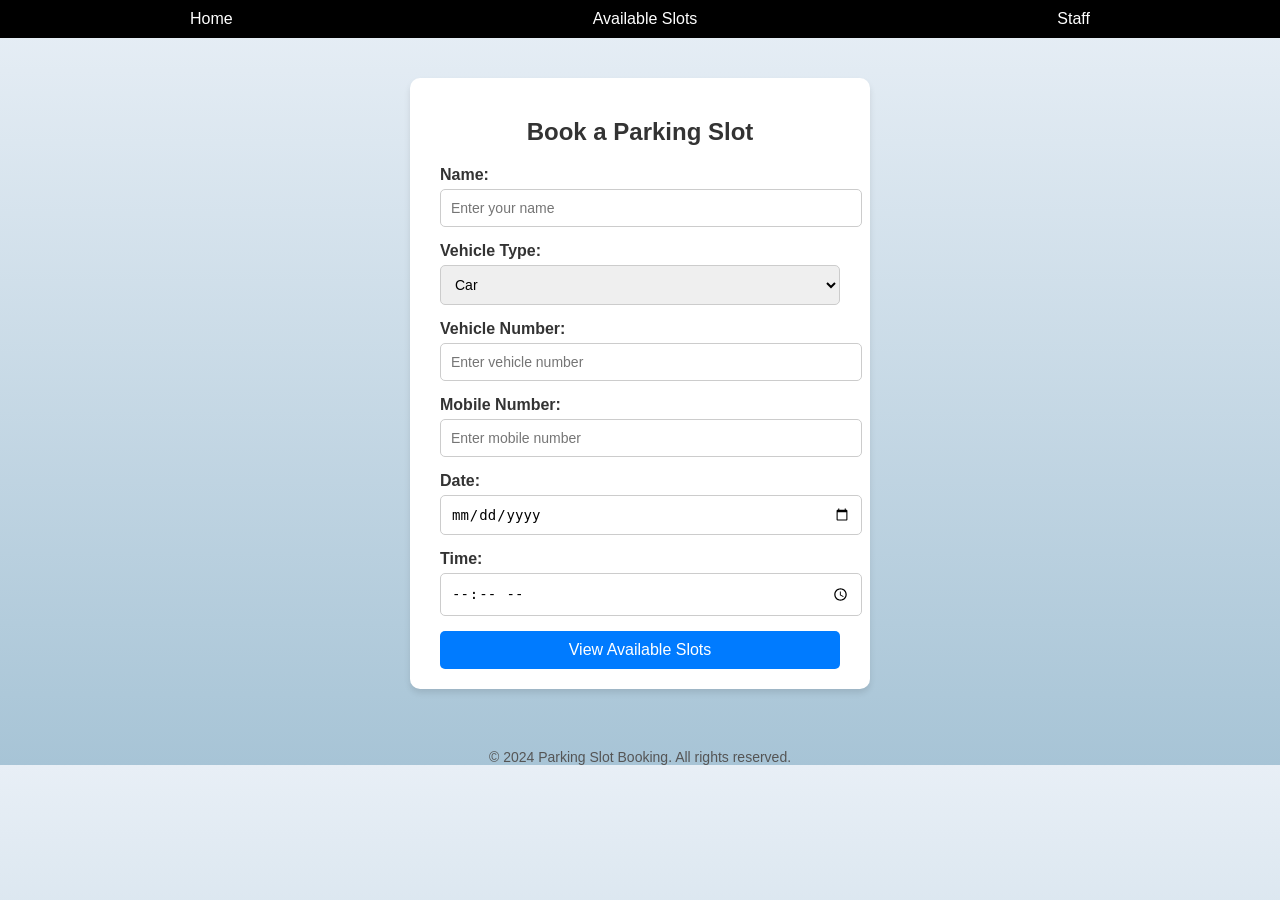
==== index.html @ 0af37538 "ind commit" ====
<!DOCTYPE html>
<html lang="en">
<head>
    <meta charset="UTF-8">
    <meta name="viewport" content="width=device-width, initial-scale=1.0">
    <title>Smart Park - Parking Slot Booking</title>
    <style>
        body {
            font-family: Arial, sans-serif;
            margin: 0;
            padding: 0;
            background: linear-gradient(to bottom, #e8eff6, #a7c4d6);
        }
        nav {
            background: black;
            color: white;
            padding: 10px;
            display: flex;
            justify-content: space-around;
            align-items: center;
        }
        nav a {
            color: white;
            text-decoration: none;
            margin: 0 10px;
        }
        nav a:hover {
            text-decoration: underline;
        }
        .container {
            text-align: center;
            color: #333;
            padding: 20px;
        }
        .form-container, .slots-container {
            display: none;
            max-width: 400px;
            margin: 20px auto;
            background: white;
            padding: 20px 30px;
            border-radius: 10px;
            box-shadow: 0 4px 6px rgba(0, 0, 0, 0.1);
        }
        .form-container.active, .slots-container.active {
            display: block;
        }
        .form-group {
            margin-bottom: 15px;
            text-align: left;
        }
        label {
            display: block;
            font-weight: bold;
            margin-bottom: 5px;
        }
        input, select {
            width: 100%;
            padding: 10px;
            border: 1px solid #ccc;
            border-radius: 5px;
            font-size: 14px;
        }
        button {
            width: 100%;
            padding: 10px;
            background: #007BFF;
            border: none;
            color: white;
            border-radius: 5px;
            cursor: pointer;
            font-size: 16px;
        }
        button:hover {
            background: #0056b3;
        }
        .slot {
            display: inline-block;
            background: white;
            border-radius: 10px;
            box-shadow: 0 4px 6px rgba(0, 0, 0, 0.1);
            margin: 10px;
            padding: 15px;
            width: 300px;
            text-align: left;
            cursor: pointer;
        }
        .available {
            color: green;
            font-weight: bold;
        }
        .full {
            color: red;
            font-weight: bold;
        }
        #modal {
            display: none;
            position: fixed;
            top: 50%;
            left: 50%;
            transform: translate(-50%, -50%);
            width: 80%;
            max-width: 500px;
            background: white;
            border-radius: 10px;
            box-shadow: 0 4px 6px rgba(0, 0, 0, 0.1);
            z-index: 1000;
            padding: 20px;
        }
        #modal h3 {
            margin-top: 0;
        }
        #modal .close-btn {
            float: right;
            font-size: 18px;
            font-weight: bold;
            color: #555;
            cursor: pointer;
        }
        #modal .close-btn:hover {
            color: black;
        }
        #overlay {
            display: none;
            position: fixed;
            top: 0;
            left: 0;
            width: 100%;
            height: 100%;
            background: rgba(0, 0, 0, 0.5);
            z-index: 999;
        }
        footer {
            margin-top: 20px;
            text-align: center;
            font-size: 14px;
            color: #555;
        }
    </style>
</head>
<body>
    <nav>
        <a href="#" onclick="showSection('form-container')">Home</a>
        <a href="#" onclick="showSection('slots-container')">Available Slots</a>
        <a href="#">Staff</a>
    </nav>

    <div class="container">
        <div id="form-container" class="form-container active">
            <h2>Book a Parking Slot</h2>
            <form onsubmit="event.preventDefault(); showSection('slots-container');">
                <div class="form-group">
                    <label for="name">Name:</label>
                    <input type="text" id="name" placeholder="Enter your name" required>
                </div>
                <div class="form-group">
                    <label for="vehicle-type">Vehicle Type:</label>
                    <select id="vehicle-type" required>
                        <option value="car">Car</option>
                        <option value="bike">Bike</option>
                        <option value="van">Van</option>
                    </select>
                </div>
                <div class="form-group">
                    <label for="vehicle-number">Vehicle Number:</label>
                    <input type="text" id="vehicle-number" placeholder="Enter vehicle number" required>
                </div>
                <div class="form-group">
                    <label for="mobile-number">Mobile Number:</label>
                    <input type="tel" id="mobile-number" placeholder="Enter mobile number" required>
                </div>
                <div class="form-group">
                    <label for="date">Date:</label>
                    <input type="date" id="date" required>
                </div>
                <div class="form-group">
                    <label for="time">Time:</label>
                    <input type="time" id="time" required>
                </div>
                <button type="submit">View Available Slots</button>
            </form>
        </div>

        <div id="slots-container" class="slots-container">
            <h2>Available Parking Slots</h2>
            <div class="slot" onclick="openModal('Gachibowli - Miyapur Rd, Whitefields, HITEC City, Kondapur, Telangana 500084')">
                <h3>Parking Slot</h3>
                <p>Address: Gachibowli - Miyapur Rd, Whitefields, HITEC City, Kondapur, Telangana 500084</p>
                <p class="available">Available</p>
            </div>
            <div class="slot" onclick="openModal('RGI AIRPORT, Shamshabad, Hyderabad, Telangana 500409')">
                <h3>Parking Slot</h3>
                <p>Address: RGI AIRPORT, Shamshabad, Hyderabad, Telangana 500409</p>
                <p class="available">Available</p>
            </div>
            <div class="slot" onclick="openModal('Vardhaman College of Engineering')">
                <h3>Parking Slot</h3>
                <p>Address: Vardhaman College of Engineering</p>
                <p class="full">Full</p>
            </div>
        </div>
    </div>

    <div id="overlay" onclick="closeModal()"></div>
    <div id="modal">
        <span class="close-btn" onclick="closeModal()">&times;</span>
        <h3>Parking Slot Details</h3>
        <p id="slot-details"></p>
        <div class="form-group">
            <label for="time-slot">Select Time Slot:</label>
            <input type="time" id="time-slot-start"> to <input type="time" id="time-slot-end">
        </div>
        <button onclick="redirectToPayment()">Book Slot</button>
    </div>

    <footer>
        &copy; 2024 Parking Slot Booking. All rights reserved.
    </footer>

    <script>
        function showSection(sectionId) {
            document.querySelectorAll('.form-container, .slots-container').forEach(section => {
                section.classList.remove('active');
            });
            document.getElementById(sectionId).classList.add('active');
        }

        function openModal(address) {
            document.getElementById('slot-details').innerText = `Address: ${address}`;
            document.getElementById('modal').style.display = 'block';
            document.getElementById('overlay').style.display = 'block';
        }

        function closeModal() {
            document.getElementById('modal').style.display = 'none';
            document.getElementById('overlay').style.display = 'none';
        }

        function redirectToPayment() {
            window.location.href = "https://www.paymentgateway.com";
        }
    </script>
</body>
</html>
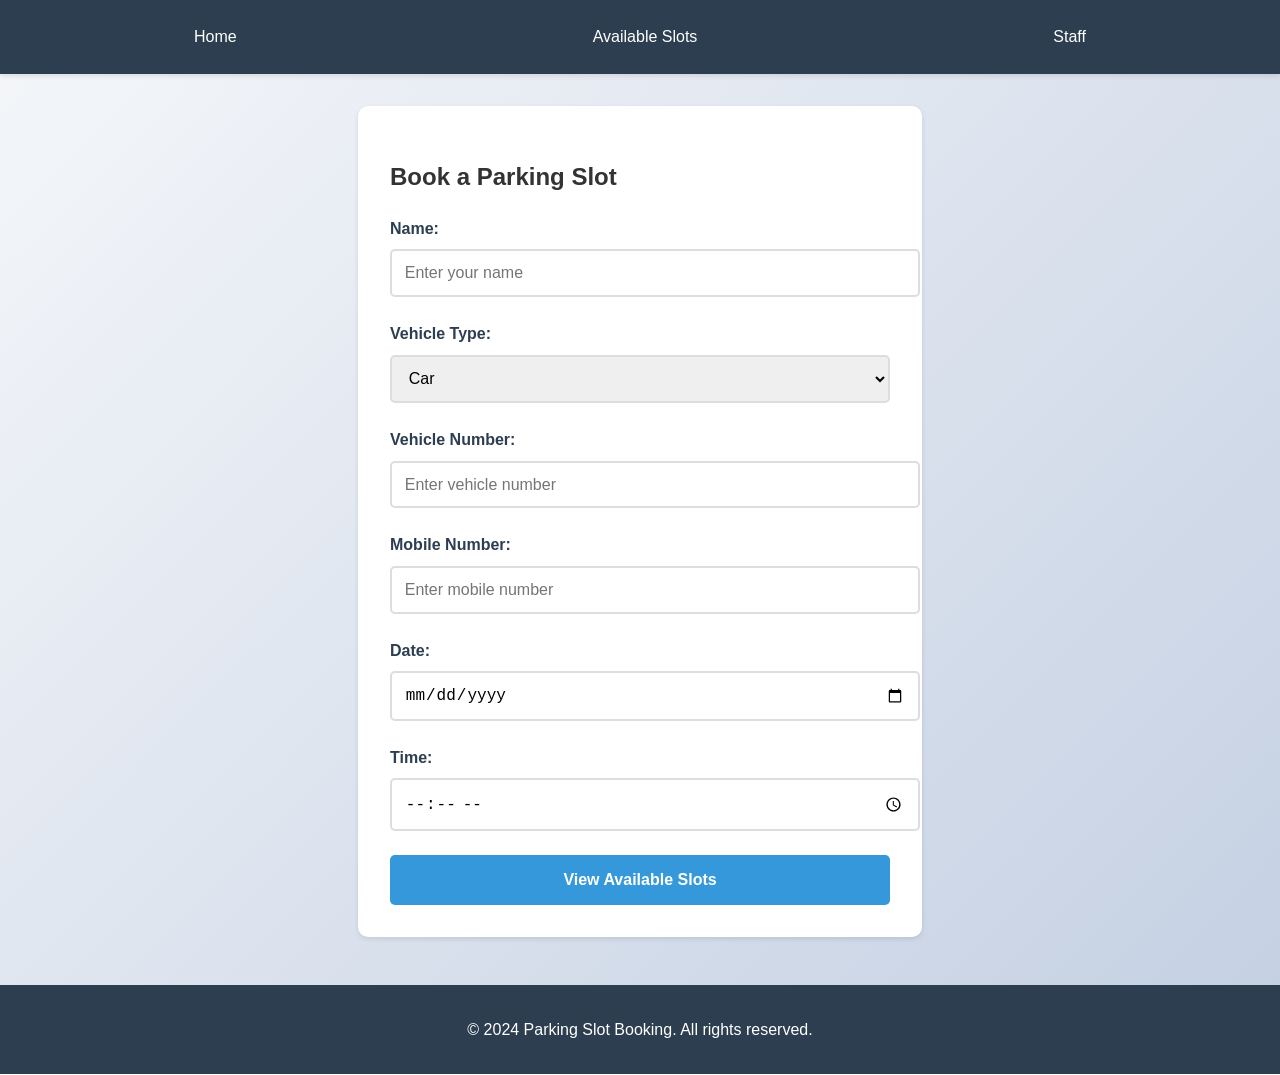
==== commit 4f87cb80: "Add files via upload" ====
--- a/index.html
+++ b/index.html
@@ -4,138 +4,7 @@
     <meta charset="UTF-8">
     <meta name="viewport" content="width=device-width, initial-scale=1.0">
     <title>Smart Park - Parking Slot Booking</title>
-    <style>
-        body {
-            font-family: Arial, sans-serif;
-            margin: 0;
-            padding: 0;
-            background: linear-gradient(to bottom, #e8eff6, #a7c4d6);
-        }
-        nav {
-            background: black;
-            color: white;
-            padding: 10px;
-            display: flex;
-            justify-content: space-around;
-            align-items: center;
-        }
-        nav a {
-            color: white;
-            text-decoration: none;
-            margin: 0 10px;
-        }
-        nav a:hover {
-            text-decoration: underline;
-        }
-        .container {
-            text-align: center;
-            color: #333;
-            padding: 20px;
-        }
-        .form-container, .slots-container {
-            display: none;
-            max-width: 400px;
-            margin: 20px auto;
-            background: white;
-            padding: 20px 30px;
-            border-radius: 10px;
-            box-shadow: 0 4px 6px rgba(0, 0, 0, 0.1);
-        }
-        .form-container.active, .slots-container.active {
-            display: block;
-        }
-        .form-group {
-            margin-bottom: 15px;
-            text-align: left;
-        }
-        label {
-            display: block;
-            font-weight: bold;
-            margin-bottom: 5px;
-        }
-        input, select {
-            width: 100%;
-            padding: 10px;
-            border: 1px solid #ccc;
-            border-radius: 5px;
-            font-size: 14px;
-        }
-        button {
-            width: 100%;
-            padding: 10px;
-            background: #007BFF;
-            border: none;
-            color: white;
-            border-radius: 5px;
-            cursor: pointer;
-            font-size: 16px;
-        }
-        button:hover {
-            background: #0056b3;
-        }
-        .slot {
-            display: inline-block;
-            background: white;
-            border-radius: 10px;
-            box-shadow: 0 4px 6px rgba(0, 0, 0, 0.1);
-            margin: 10px;
-            padding: 15px;
-            width: 300px;
-            text-align: left;
-            cursor: pointer;
-        }
-        .available {
-            color: green;
-            font-weight: bold;
-        }
-        .full {
-            color: red;
-            font-weight: bold;
-        }
-        #modal {
-            display: none;
-            position: fixed;
-            top: 50%;
-            left: 50%;
-            transform: translate(-50%, -50%);
-            width: 80%;
-            max-width: 500px;
-            background: white;
-            border-radius: 10px;
-            box-shadow: 0 4px 6px rgba(0, 0, 0, 0.1);
-            z-index: 1000;
-            padding: 20px;
-        }
-        #modal h3 {
-            margin-top: 0;
-        }
-        #modal .close-btn {
-            float: right;
-            font-size: 18px;
-            font-weight: bold;
-            color: #555;
-            cursor: pointer;
-        }
-        #modal .close-btn:hover {
-            color: black;
-        }
-        #overlay {
-            display: none;
-            position: fixed;
-            top: 0;
-            left: 0;
-            width: 100%;
-            height: 100%;
-            background: rgba(0, 0, 0, 0.5);
-            z-index: 999;
-        }
-        footer {
-            margin-top: 20px;
-            text-align: center;
-            font-size: 14px;
-            color: #555;
-        }
-    </style>
+    <link rel="stylesheet" href="style.css">
 </head>
 <body>
     <nav>
@@ -215,29 +84,7 @@
     <footer>
         &copy; 2024 Parking Slot Booking. All rights reserved.
     </footer>
-
-    <script>
-        function showSection(sectionId) {
-            document.querySelectorAll('.form-container, .slots-container').forEach(section => {
-                section.classList.remove('active');
-            });
-            document.getElementById(sectionId).classList.add('active');
-        }
-
-        function openModal(address) {
-            document.getElementById('slot-details').innerText = `Address: ${address}`;
-            document.getElementById('modal').style.display = 'block';
-            document.getElementById('overlay').style.display = 'block';
-        }
-
-        function closeModal() {
-            document.getElementById('modal').style.display = 'none';
-            document.getElementById('overlay').style.display = 'none';
-        }
-
-        function redirectToPayment() {
-            window.location.href = "https://www.paymentgateway.com";
-        }
-    </script>
+    
+    <script src="script.js "></script>
 </body>
-</html>
+</html>
--- a/style.css
+++ b/style.css
@@ -0,0 +1,239 @@
+:root {
+    --primary-color: #2c3e50;
+    --secondary-color: #3498db;
+    --success-color: #2ecc71;
+    --danger-color: #e74c3c;
+    --text-color: #333;
+    --light-gray: #f5f5f5;
+    --border-color: #ddd;
+    --shadow: 0 2px 5px rgba(0,0,0,0.1);
+}
+
+body {
+    font-family: 'Segoe UI', Tahoma, Geneva, Verdana, sans-serif;
+    margin: 0;
+    padding: 0;
+    background: linear-gradient(135deg, #f5f7fa 0%, #c3cfe2 100%);
+    color: var(--text-color);
+    line-height: 1.6;
+}
+
+nav {
+    background: var(--primary-color);
+    color: white;
+    padding: 1rem;
+    display: flex;
+    justify-content: space-around;
+    align-items: center;
+    box-shadow: var(--shadow);
+    position: sticky;
+    top: 0;
+    z-index: 1000;
+}
+
+nav a {
+    color: white;
+    text-decoration: none;
+    padding: 0.5rem 1rem;
+    border-radius: 4px;
+    transition: background-color 0.3s;
+}
+
+nav a:hover {
+    background-color: rgba(255, 255, 255, 0.1);
+}
+
+.container {
+    max-width: 1200px;
+    margin: 2rem auto;
+    padding: 0 1rem;
+}
+
+.form-container, .slots-container {
+    display: none;
+    max-width: 500px;
+    margin: 2rem auto;
+    padding: 2rem;
+    border-radius: 10px;
+    box-shadow: var(--shadow);
+    background: white;
+}
+
+.form-container.active, .slots-container.active {
+    display: block;
+    animation: fadeIn 0.5s ease-in-out;
+}
+
+@keyframes fadeIn {
+    from { opacity: 0; transform: translateY(-20px); }
+    to { opacity: 1; transform: translateY(0); }
+}
+
+.form-group {
+    margin-bottom: 1.5rem;
+    text-align: left;
+}
+
+label {
+    display: block;
+    font-weight: 600;
+    margin-bottom: 0.5rem;
+    color: var(--primary-color);
+}
+
+input, select {
+    width: 100%;
+    padding: 0.8rem;
+    border: 2px solid var(--border-color);
+    border-radius: 5px;
+    font-size: 1rem;
+    transition: border-color 0.3s;
+}
+
+input:focus, select:focus {
+    outline: none;
+    border-color: var(--secondary-color);
+}
+
+button {
+    width: 100%;
+    padding: 1rem;
+    background: var(--secondary-color);
+    border: none;
+    color: white;
+    border-radius: 5px;
+    cursor: pointer;
+    font-size: 1rem;
+    font-weight: 600;
+    transition: background-color 0.3s;
+}
+
+button:hover {
+    background: #2980b9;
+}
+
+.slot {
+    display: inline-block;
+    background-color: white;
+    border-radius: 10px;
+    box-shadow: var(--shadow);
+    margin: 1rem;
+    padding: 1.5rem;
+    width: 300px;
+    text-align: left;
+    cursor: pointer;
+    transition: transform 0.3s, box-shadow 0.3s;
+}
+
+.slot:hover {
+    transform: translateY(-5px);
+    box-shadow: 0 5px 15px rgba(0,0,0,0.2);
+}
+
+.available {
+    color: var(--success-color);
+    font-weight: 600;
+    display: flex;
+    align-items: center;
+    gap: 0.5rem;
+}
+
+.available::before {
+    content: "•";
+    color: var(--success-color);
+    font-size: 1.5rem;
+}
+
+.full {
+    color: var(--danger-color);
+    font-weight: 600;
+    display: flex;
+    align-items: center;
+    gap: 0.5rem;
+}
+
+.full::before {
+    content: "•";
+    color: var(--danger-color);
+    font-size: 1.5rem;
+}
+
+#modal {
+    display: none;
+    position: fixed;
+    top: 50%;
+    left: 50%;
+    transform: translate(-50%, -50%);
+    width: 90%;
+    max-width: 500px;
+    background: white;
+    border-radius: 10px;
+    box-shadow: 0 5px 15px rgba(0,0,0,0.3);
+    z-index: 1000;
+    padding: 2rem;
+    animation: modalFadeIn 0.3s ease-in-out;
+}
+
+@keyframes modalFadeIn {
+    from { opacity: 0; transform: translate(-50%, -60%); }
+    to { opacity: 1; transform: translate(-50%, -50%); }
+}
+
+#modal h3 {
+    margin-top: 0;
+    color: var(--primary-color);
+    border-bottom: 2px solid var(--light-gray);
+    padding-bottom: 1rem;
+}
+
+#modal .close-btn {
+    position: absolute;
+    right: 1rem;
+    top: 1rem;
+    font-size: 1.5rem;
+    font-weight: bold;
+    color: var(--text-color);
+    cursor: pointer;
+    transition: color 0.3s;
+}
+
+#modal .close-btn:hover {
+    color: var(--danger-color);
+}
+
+#overlay {
+    display: none;
+    position: fixed;
+    top: 0;
+    left: 0;
+    width: 100%;
+    height: 100%;
+    background: rgba(0, 0, 0, 0.5);
+    z-index: 999;
+    backdrop-filter: blur(3px);
+}
+
+footer {
+    margin-top: 3rem;
+    text-align: center;
+    padding: 2rem;
+    background: var(--primary-color);
+    color: white;
+}
+
+@media (max-width: 768px) {
+    nav {
+        flex-direction: column;
+        gap: 1rem;
+    }
+
+    .slot {
+        width: 100%;
+        margin: 1rem 0;
+    }
+
+    #modal {
+        width: 95%;
+        padding: 1.5rem;
+    }
+}
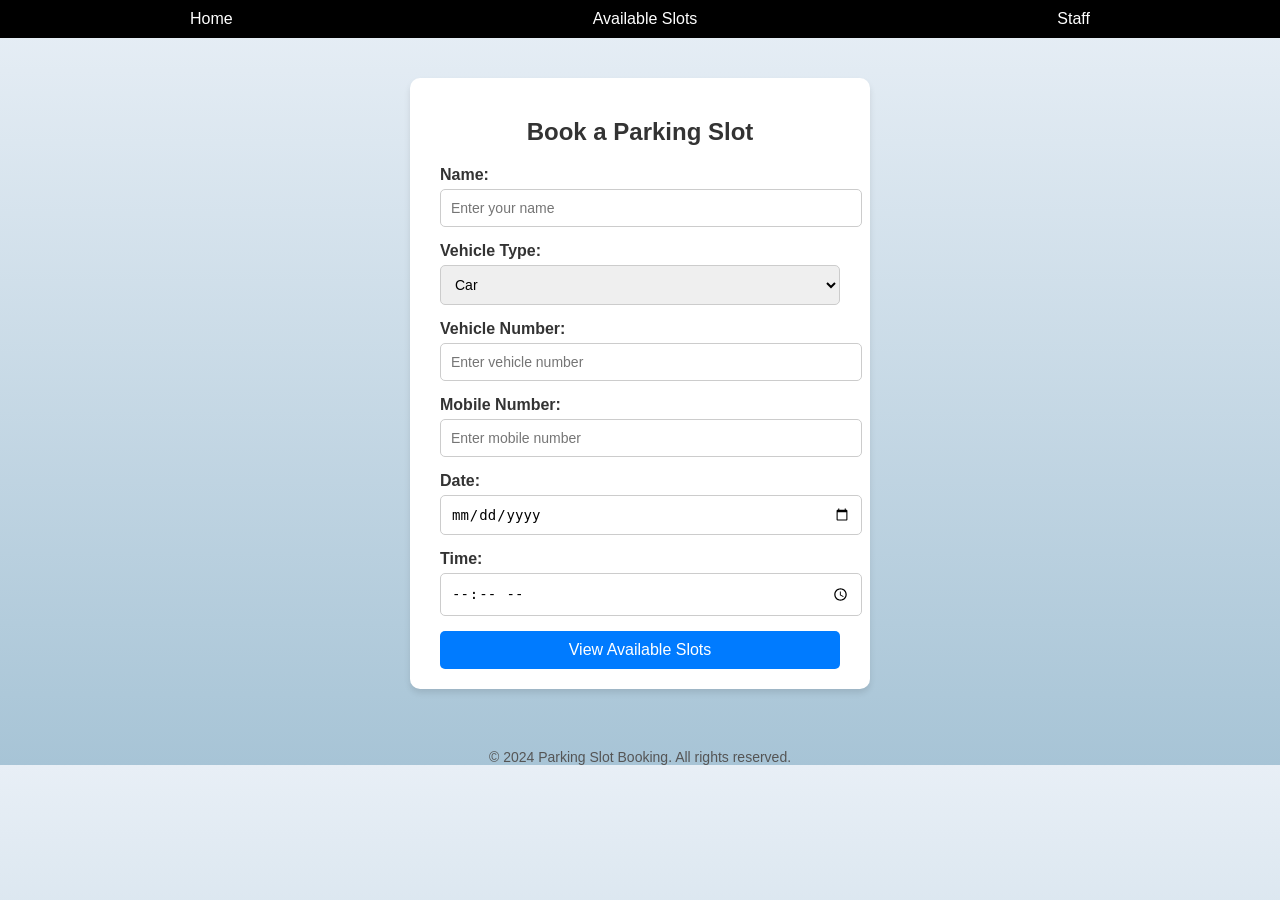
==== commit 2b9d67da: "Update index.html" ====
--- a/index.html
+++ b/index.html
@@ -4,7 +4,138 @@
     <meta charset="UTF-8">
     <meta name="viewport" content="width=device-width, initial-scale=1.0">
     <title>Smart Park - Parking Slot Booking</title>
-    <link rel="stylesheet" href="style.css">
+    <style>
+        body {
+            font-family: Arial, sans-serif;
+            margin: 0;
+            padding: 0;
+            background: linear-gradient(to bottom, #e8eff6, #a7c4d6);
+        }
+        nav {
+            background: black;
+            color: white;
+            padding: 10px;
+            display: flex;
+            justify-content: space-around;
+            align-items: center;
+        }
+        nav a {
+            color: white;
+            text-decoration: none;
+            margin: 0 10px;
+        }
+        nav a:hover {
+            text-decoration: underline;
+        }
+        .container {
+            text-align: center;
+            color: #333;
+            padding: 20px;
+        }
+        .form-container, .slots-container {
+            display: none;
+            max-width: 400px;
+            margin: 20px auto;
+            background: white;
+            padding: 20px 30px;
+            border-radius: 10px;
+            box-shadow: 0 4px 6px rgba(0, 0, 0, 0.1);
+        }
+        .form-container.active, .slots-container.active {
+            display: block;
+        }
+        .form-group {
+            margin-bottom: 15px;
+            text-align: left;
+        }
+        label {
+            display: block;
+            font-weight: bold;
+            margin-bottom: 5px;
+        }
+        input, select {
+            width: 100%;
+            padding: 10px;
+            border: 1px solid #ccc;
+            border-radius: 5px;
+            font-size: 14px;
+        }
+        button {
+            width: 100%;
+            padding: 10px;
+            background: #007BFF;
+            border: none;
+            color: white;
+            border-radius: 5px;
+            cursor: pointer;
+            font-size: 16px;
+        }
+        button:hover {
+            background: #0056b3;
+        }
+        .slot {
+            display: inline-block;
+            background: white;
+            border-radius: 10px;
+            box-shadow: 0 4px 6px rgba(0, 0, 0, 0.1);
+            margin: 10px;
+            padding: 15px;
+            width: 300px;
+            text-align: left;
+            cursor: pointer;
+        }
+        .available {
+            color: green;
+            font-weight: bold;
+        }
+        .full {
+            color: red;
+            font-weight: bold;
+        }
+        #modal {
+            display: none;
+            position: fixed;
+            top: 50%;
+            left: 50%;
+            transform: translate(-50%, -50%);
+            width: 80%;
+            max-width: 500px;
+            background: white;
+            border-radius: 10px;
+            box-shadow: 0 4px 6px rgba(0, 0, 0, 0.1);
+            z-index: 1000;
+            padding: 20px;
+        }
+        #modal h3 {
+            margin-top: 0;
+        }
+        #modal .close-btn {
+            float: right;
+            font-size: 18px;
+            font-weight: bold;
+            color: #555;
+            cursor: pointer;
+        }
+        #modal .close-btn:hover {
+            color: black;
+        }
+        #overlay {
+            display: none;
+            position: fixed;
+            top: 0;
+            left: 0;
+            width: 100%;
+            height: 100%;
+            background: rgba(0, 0, 0, 0.5);
+            z-index: 999;
+        }
+        footer {
+            margin-top: 20px;
+            text-align: center;
+            font-size: 14px;
+            color: #555;
+        }
+    </style>
 </head>
 <body>
     <nav>
@@ -84,7 +215,29 @@
     <footer>
         &copy; 2024 Parking Slot Booking. All rights reserved.
     </footer>
-    
-    <script src="script.js "></script>
+
+    <script>
+        function showSection(sectionId) {
+            document.querySelectorAll('.form-container, .slots-container').forEach(section => {
+                section.classList.remove('active');
+            });
+            document.getElementById(sectionId).classList.add('active');
+        }
+
+        function openModal(address) {
+            document.getElementById('slot-details').innerText = `Address: ${address}`;
+            document.getElementById('modal').style.display = 'block';
+            document.getElementById('overlay').style.display = 'block';
+        }
+
+        function closeModal() {
+            document.getElementById('modal').style.display = 'none';
+            document.getElementById('overlay').style.display = 'none';
+        }
+
+        function redirectToPayment() {
+            window.location.href = "https://razorpay.com";
+        }
+    </script>
 </body>
-</html>+</html>
